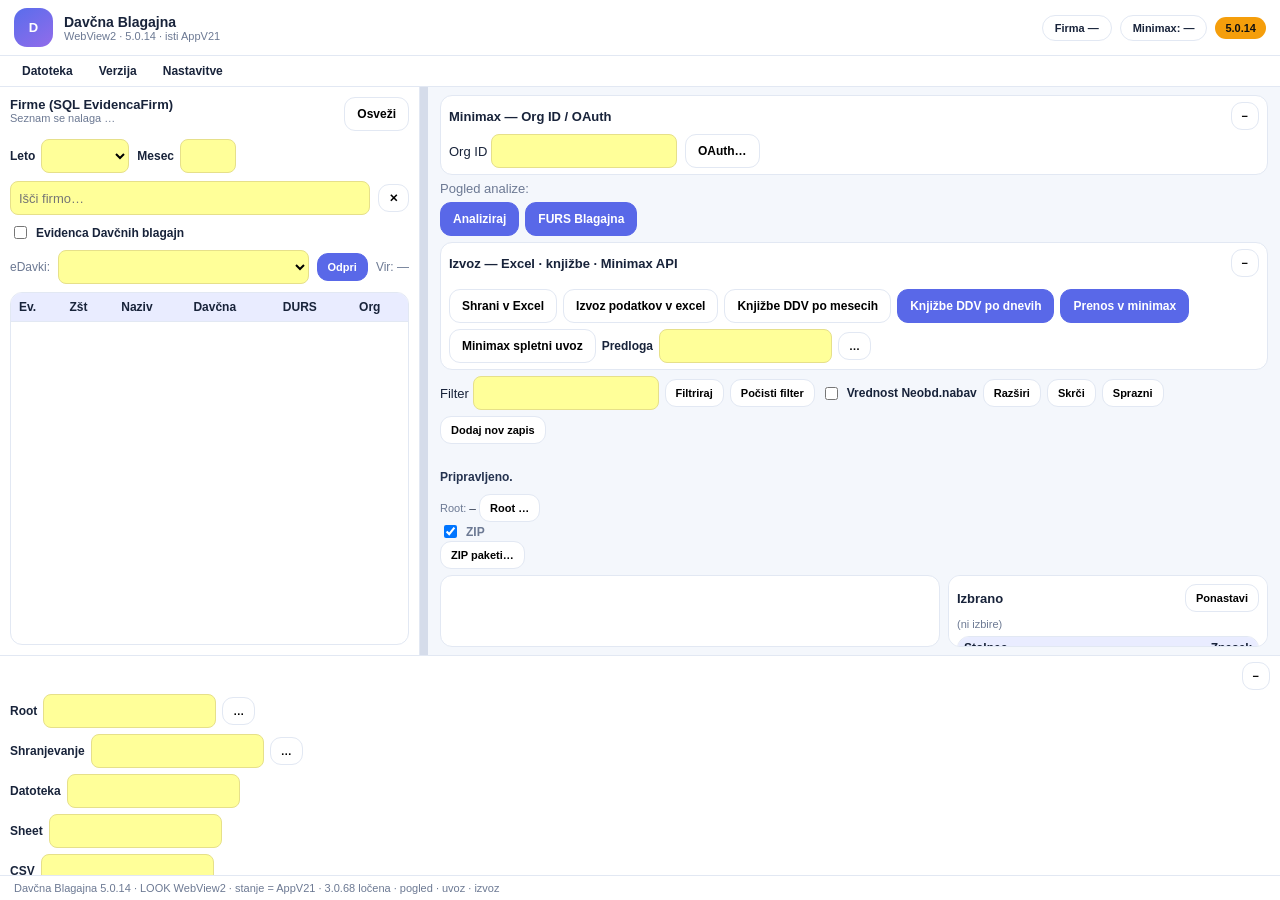
==== ui/index.html @ e992f658 "5.1 korak 8b: nastavitev gostote v Videzu (kompaktno/normalno/prostorno), prenešena iz 4.0" ====
<!doctype html>
<html lang="sl">
<head>
  <meta charset="utf-8">
  <meta name="viewport" content="width=device-width,initial-scale=1">
  <title>Davčna Blagajna 5.0.14</title>
  <link rel="stylesheet" href="app.css">
</head>
<body>
<div class="app" id="app">
  <header class="appbar">
    <div class="brand">
      <div class="brandlogo">D</div>
      <div>
        <div class="brandtitle">Davčna Blagajna</div>
        <div class="branddesc" id="brandVer">WebView2 · 5.0.14 · isti AppV21</div>
      </div>
    </div>
    <div class="appbarMeta">
      <span class="pill" id="companyPill">Firma —</span>
      <span class="pill" id="mmPill">Minimax: —</span>
      <span class="badge">5.0.14</span>
    </div>
  </header>

  <nav class="menubar">
    <div class="menu">
      <button type="button" data-tip="Datoteka">Datoteka</button>
      <div class="menuDrop">
        <button type="button" data-act="reload" data-tip="Osveži firme iz SQL Evidence firm.">Osveži firme</button>
        <button type="button" data-act="history" data-tip="Zgodovina sprememb verzij.">Zgodovina verzij …</button>
        <button type="button" data-act="legacy_tk" data-tip="Rollback: odpre nespremenjeno Davčno Blagajno 3.0.68 (Tk) iz mape D:\PISARNA\Python\DavčnaBlagajna. To okno ostane odprto; stanje ni skupno.">Odpri Tk 3.0.68 …</button>
        <hr>
        <button type="button" data-act="close" data-tip="Zapre okno.">Izhod</button>
      </div>
    </div>
    <div class="menu">
      <button type="button" data-tip="Verzija 5.0">Verzija</button>
      <div class="menuDrop">
        <button type="button" data-act="history" data-tip="Dnevnik verzij.">Zgodovina sprememb …</button>
      </div>
    </div>
    <div class="menu">
      <button type="button" data-tip="Nastavitve — vsebina 3.0.68">Nastavitve</button>
      <div class="menuDrop">
        <button type="button" data-act="settings" data-tip="LOOK videz (accent, tema). Tk dialog je odstranjen.">Videz in postavitev …</button>
        <button type="button" data-act="videz" data-tip="Hitri WebView2 videz (accent/tema).">Hitri videz WebView2 …</button>
        <button type="button" data-act="oauth" data-tip="OAuth / Minimax poverilnice.">OAuth / Minimax …</button>
      </div>
    </div>
  </nav>

  <div class="workspace">
    <aside class="leftPane">
      <div class="paneHead">
        <div>
          <div class="panelTitle">Firme (SQL EvidencaFirm)</div>
          <div class="panelDesc" id="countLabel">Seznam se nalaga …</div>
        </div>
        <button class="btn" id="btnReload" data-tip="Osveži seznam firm iz SQL Evidence firm (dbo.Clients).">Osveži</button>
      </div>
      <div class="periodRow">
        <label>Leto <select id="yearIn" class="field-yellow" data-tip="Leto obdobja analize in FURS Od/do."></select></label>
        <label>Mesec <input id="monthIn" type="number" min="1" max="12" class="field-yellow" data-tip="Mesec (1–12) za analizo, FURS in knjižbe."></label>
      </div>
      <div class="searchRow">
        <input id="searchIn" class="search field-yellow" placeholder="Išči firmo…" data-tip="Filter firm po Zšt, nazivu, davčni, DURS.">
        <button class="btn sm" id="btnClearSearch" data-tip="Počisti iskalno polje.">✕</button>
      </div>
      <div class="leftChecks">
        <label class="check"><input type="checkbox" id="chkEvidenca" data-tip="Prikaže samo firme z evidenco davčnih blagajn (kljukica Ev.)."> Evidenca Davčnih blagajn</label>
      </div>
      <div class="linksRow">
        <span class="muted">eDavki:</span>
        <select id="edavkiLink" class="field-yellow" data-tip="Povezava iz Nastavitve → Povezave."></select>
        <button class="btn sm primary" id="btnEdavki" data-tip="Odpri izbrano povezavo v Chrome (DURS izbrane firme).">Odpri</button>
        <span class="muted" id="srcLbl">Vir: —</span>
      </div>
      <div class="listwrap">
        <table id="companyTable">
          <thead><tr><th>Ev.</th><th>Zšt</th><th>Naziv</th><th>Davčna</th><th>DURS</th><th>Org</th></tr></thead>
          <tbody></tbody>
        </table>
      </div>
    </aside>

    <div class="splitter" id="splitter"></div>

    <section class="rightPane">
      <div class="collapsible" id="mmBar">
        <div class="colHead">
          <strong>Minimax — Org ID / OAuth</strong>
          <button type="button" class="btn sm colToggle" data-target="mmBarBody" data-tip="Skrči ali razširi vrstico Org ID.">−</button>
        </div>
        <div class="colBody" id="mmBarBody">
          <label>Org ID <input id="orgIdIn" class="field-yellow" readonly data-tip="Org ID izbrane firme (SQL)."></label>
          <button class="btn" id="btnOauth" data-tip="Odpre nastavitve OAuth za Minimax API (Client ID, Secret, token).">OAuth…</button>
        </div>
      </div>

      <div class="viewHdr">
        <span class="muted">Pogled analize:</span>
        <div class="tabs" id="viewTabs" role="tablist"></div>
      </div>

      <div class="panelBlock" id="panelBlagajnaActions">
        <div class="actionBar">
          <button class="btn primary" id="btnAnalyze" data-tip="Isti gumb kot 3.0.68 Analiziraj: uvozi CSV/ZIP iz mape Blagajna in napolni drevo. Če podatki v mapi že so, se uvozijo tudi ob izboru firme.">Analiziraj</button>
          <button class="btn primary" id="btnFurs" data-tip="V že odprtem Chrome odpre DPR-PakR in v ~2 s vpiše Od/do. ZIP cilj: mapa Blagajna\YYYY-MM.zip. Avtomatika Pripravi+ZIP = kljukica selenium_auto v Nastavitve → Dostop.">FURS Blagajna</button>
          <span class="note" id="fursZipHint"></span>
        </div>
      </div>

      <div class="panelBlock hidden" id="panelKirkpr">
        <div class="subTabs" id="kirkprBookTabs"></div>
        <div class="subTabs" id="kirkprSourceTabs"></div>
        <div class="actionBar" id="kirkprEdavkiBar">
          <button class="btn primary" id="btnPrenosEdavki" data-tip="Prenos KIR/KPR eDavki v Chrome (:9222) — CDP Od/do + Išči, brez Selenium.">Prenos KIR/KPR eDavki</button>
          <button class="btn primary" id="btnUvoziKirkpr" data-tip="Uvozi KIR in KPR iz ZIP evidenca eDavki (DDV_KIR_KPR).">Uvozi podatke</button>
        </div>
        <div class="actionBar hidden" id="kirkprMinimaxBar">
          <button class="btn primary" id="btnPrenosMm" data-tip="Prenos KIR/KPR Minimax (povezava iz Nastavitve).">Prenos KIR/KPR minimax</button>
          <button class="btn primary" id="btnUvoziKirkpr2" data-tip="Uvozi KIR/KPR iz Minimax ZIP/XML v mapi DDV.">Uvozi podatke</button>
        </div>
      </div>

      <div class="panelBlock hidden" id="panelCompareKirkpr">
        <p class="note">Primerjava eDavki KIR/KPR ↔ Minimax XML (prednastavitve iz Nastavitve → Primerjave datotek).</p>
        <div class="actionBar">
          <button class="btn primary" id="btnComparePresets" data-tip="Zaženi označene prednastavitve primerjave.">Primerjaj</button>
          <button class="btn" id="btnAddRecord" data-tip="Dodaj nov zapis Minimax knjižbe (KIR/KPR).">Dodaj nov zapis</button>
        </div>
        <div class="presetList" id="comparePresetListKirkpr"></div>
      </div>
      <div class="panelBlock hidden" id="panelCompareFiles">
        <div class="actionBar">
          <button class="btn" id="btnCompareManual" data-tip="Ročna primerjava dveh datotek (izberi točno 2).">Primerjaj datoteki (ročno)</button>
          <button class="btn primary" id="btnComparePresets2" data-tip="Prednastavljene primerjave.">Primerjaj</button>
        </div>
        <div class="presetList" id="comparePresetListFiles"></div>
      </div>

      <div class="collapsible" id="exportBar">
        <div class="colHead">
          <strong>Izvoz — Excel · knjižbe · Minimax API</strong>
          <button type="button" class="btn sm colToggle" data-target="exportBody" data-tip="Skrči ali razširi izvoz.">−</button>
        </div>
        <div class="colBody" id="exportBody">
          <div class="subTabs" id="exportTabs"></div>
          <div id="exportExcel" class="actionBar wrap">
            <button class="btn" id="btnSaveExcel" data-tip="Shrani trenutne rezultate analize v Excel (Blagajna.xlsx).">Shrani v Excel</button>
            <button class="btn" id="btnExportExcel" data-tip="Izvozi analizo v ločen Excel.">Izvoz podatkov v excel</button>
            <button class="btn" id="btnKnjMesec" data-tip="Kopira mesečne knjižbe DDV v predlogo KnjizbeInDDV.xlsx.">Knjižbe DDV po mesecih</button>
            <button class="btn primary" id="btnKnjDan" data-tip="Kopira dnevne knjižbe DDV v predlogo za označene/izbrane dneve.">Knjižbe DDV po dnevih</button>
            <button class="btn primary" id="btnPrenosMinimax" data-tip="Prenos v Minimax: če je API mogoč, gre API in pasica to pove. Če API ni mogoč, oddaja Excel (spletni uvoz) — pasica to izrecno javi.">Prenos v minimax</button>
            <button class="btn" id="btnMinimaxUvoz" data-tip="Oddaja Excel: spletni uvoz v WebView2 (KN → Excel → Uvozi). Pasica javi, da to ni API.">Minimax spletni uvoz</button>
            <label class="fldInline">Predloga <input id="tplIn" class="field-yellow" data-tip="Pot do predloge knjižb (privzeto D:\Trops\MiniMax\KnjizbeInDDV.xlsx).">
              <button class="btn sm" id="btnPickTpl" data-tip="Izberi Excel predlogo za knjižbe.">…</button>
            </label>
          </div>
          <div id="exportApi" class="actionBar wrap hidden">
            <button class="btn" id="btnSendMonth" data-tip="Mesečni prenos: API če je mogoč, sicer pasica javi Oddaja Excel.">Pošlji mesečne podatke v Minimax API</button>
            <button class="btn primary" id="btnSendDaily" data-tip="Dnevni prenos: API če je mogoč, sicer pasica javi Oddaja Excel (spletni uvoz).">Pošlji dnevne podatke v Minimax API</button>
          </div>
        </div>
      </div>

      <div class="treeToolbar">
        <label>Filter <input id="docFilter" class="field-yellow" data-tip="Delni niz za Zap. št. / P3. Enter ali Filtriraj. Podpora za *."></label>
        <button class="btn sm" id="btnFilter" data-tip="Filtrira dokumente v drevesu po delnem nizu.">Filtriraj</button>
        <button class="btn sm" id="btnFilterClear" data-tip="Počisti filter dokumentov in prikaže vse vrstice.">Počisti filter</button>
        <label class="check"><input type="checkbox" id="chkNeob" data-tip="Vključi neobdavčljive nabave (P10) v Vrednost računa pri KIR."> Vrednost Neobd.nabav</label>
        <button class="btn sm" id="btnExpand" data-tip="Razširi vse veje drevesa rezultatov.">Razširi</button>
        <button class="btn sm" id="btnCollapse" data-tip="Skrči drevo na leta/mesece.">Skrči</button>
        <button class="btn sm" id="btnClearTree" data-tip="Izbriše označeno vrstico iz drevesa (leto/mesec/dan). Enako kot Delete v 3.0.68.">Sprazni</button>
        <button class="btn sm" id="btnAddRecord2" data-tip="Dodaj nov zapis Minimax knjižbe (KIR/KPR).">Dodaj nov zapis</button>
      </div>
      <div class="checkedLine" id="checkedSum"></div>
      <div class="statusLine" id="statusLine">Pripravljeno.</div>
      <div class="rootLine">
        <span class="muted">Root:</span> <code id="rootLbl">—</code>
        <button class="btn sm" id="btnPickRoot" data-tip="Izberi koreninsko mapo firme (…\Blagajna).">Root …</button>
        <label class="check"><input type="checkbox" id="chkZip" checked data-tip="Vključi ZIP pakete v analizo davčne blagajne."> ZIP</label>
        <button class="btn sm" id="btnZipPaketi" data-tip="Nastavitve ZIP paketov — katere mesečne ZIP datoteke vključiti.">ZIP paketi…</button>
        <span class="muted" id="autoHint"></span>
      </div>

      <div class="treeSplit">
        <div class="tablewrap" id="treeWrap">
          <table id="treeTable"><thead id="treeHead"></thead><tbody id="treeBody"></tbody></table>
        </div>
        <aside class="detailPane" id="detailPane">
          <div class="detailHead">
            <div class="panelTitle">Izbrano</div>
            <button type="button" class="btn sm" id="btnResetDetail" data-tip="Ponastavi izbor v drevesu in počisti analitični panel. Podatki analize ostanejo.">Ponastavi</button>
          </div>
          <div class="panelDesc" id="detailTitle">(ni izbire)</div>
          <div class="tablewrap detailTableWrap">
            <table id="detailTable">
              <thead><tr><th>Stolpec</th><th class="num">Znesek</th></tr></thead>
              <tbody id="detailRows"></tbody>
            </table>
          </div>
          <div class="panelDesc" id="analysisInfo"></div>
        </aside>
      </div>
    </section>
  </div>

  <div class="bottomPane">
    <div class="colHead">
      <div class="subTabs" id="settingsTabs"></div>
      <button type="button" class="btn sm colToggle" data-target="bottomBody" data-tip="Skrči spodnji panel poti.">−</button>
    </div>
    <div class="colBody" id="bottomBody">
      <div id="tabPaths" class="settingsTab">
        <div class="formGrid">
          <label>Root <input id="rootIn" class="field-yellow" data-tip="Mapa Blagajna izbrane firme."> <button class="btn sm" id="btnPickRoot2" data-tip="Izberi mapo Root.">…</button></label>
          <label>Shranjevanje <input id="outDirIn" class="field-yellow" data-tip="Mapa za Excel/CSV/izvoz — ob izboru firme = Root."> <button class="btn sm" id="btnPickOut" data-tip="Izberi mapo shranjevanja.">…</button></label>
          <label>Datoteka <input id="outFileIn" class="field-yellow" data-tip="Ime izhodne datoteke (npr. Blagajna.xlsx)."></label>
          <label>Sheet <input id="sheetIn" class="field-yellow" data-tip="Ime lista v Excelu."></label>
          <label>CSV <input id="csvIn" class="field-yellow" data-tip="Ime CSV v ZIP/mapi (privzeto blagajne.csv)."></label>
        </div>
        <p class="note">Root = …\Blagajna. Analiza bere YYYY-MM mape/ZIP. Predloga knjižb = D:\Trops\MiniMax\KnjizbeInDDV.xlsx.</p>
      </div>
      <div id="tabMinimax" class="settingsTab hidden">
        <div class="formGrid">
          <label>DocumentType
            <select id="docTypeIn" class="field-yellow" data-tip="Vrsta dokumenta Minimax API."></select>
          </label>
          <label class="check"><input type="checkbox" id="chkDdv" data-tip="Če je firma zavezanec za DDV, API pošlje IssuedInvoicePostingTaxes."> Podjetje je zavezanec za DDV</label>
          <label>Način plačila <input id="payIn" class="field-yellow" placeholder="(osveži ↻)" data-tip="Način plačila iz Minimax šifranta.">
            <button class="btn sm" id="btnKontiPay" data-tip="Uredi kontiranje načinov plačila.">Konti…</button>
            <button class="btn sm" id="btnPayRefresh" data-tip="Osveži načine plačila iz Minimax.">↻</button>
          </label>
          <label>Vrsta prodaje
            <select id="vrstaIn" class="field-yellow" data-tip="Vrsta prodaje / konto prihodkov."></select>
            <button class="btn sm" id="btnKontiVrsta" data-tip="Uredi kontiranje prihodkov.">Konti…</button>
          </label>
        </div>
      </div>
    </div>
  </div>

  <footer class="footer">
    Davčna Blagajna <span id="footVer">5.0.14</span> · LOOK WebView2 · stanje = AppV21 · 3.0.68 ločena ·
    <span id="footHint">pogled · uvoz · izvoz</span>
  </footer>
</div>

<div class="dlg" id="dlgVidez" hidden>
  <div class="dlgCard">
    <h3>Hitri videz WebView2</h3>
    <p class="note">LOOK videz — Tk dialogov ni. Poti in Minimax so v spodnjem panelu.</p>
    <label class="fld">Tema
      <select id="themeSel"><option value="light">Svetla</option><option value="dark">Temna</option></select>
    </label>
    <label class="fld">Accent <input id="accentIn" type="color" value="#5968e8"></label>
    <label class="fld">Radius <input id="radiusIn" type="number" min="0" max="24" value="11"></label>
    <label class="fld">Pisava <input id="fontIn" type="number" min="11" max="18" value="13"></label>
    <label class="fld" data-tip="Višina gumbov in polj: kompaktno (več vrstic na zaslonu), normalno ali prostorno.">Gostota
      <select id="densitySel"><option value="compact">Kompaktno</option><option value="normal">Normalno</option><option value="comfortable">Prostorno</option></select>
    </label>
    <div class="controls">
      <button class="btn" id="btnResetTheme" data-tip="Ponastavi QUICK (accent #5968e8, radius 11, svetla).">Ponastavi QUICK</button>
      <button class="btn primary" id="btnSaveTheme" data-tip="Shrani videz (ločeno od SQL/poslovnih podatkov).">Shrani</button>
      <button class="btn" id="btnCloseTheme" data-tip="Zapri brez shranjevanja.">Prekliči</button>
    </div>
  </div>
</div>

<div class="dlg" id="dlgLook" hidden>
  <div class="dlgCard dlgWide">
    <h3 id="dlgLookTitle">LOOK</h3>
    <div id="dlgLookBody"></div>
    <div class="controls" id="dlgLookBtns"></div>
  </div>
</div>

<div class="actionHud" id="actionHud" role="status" aria-live="polite" aria-atomic="true" hidden>
  <div class="actionHudTop">
    <span class="actionHudGlyph" aria-hidden="true">⟳</span>
    <div class="actionHudCopy">
      <div class="actionHudTitle">Davčna Blagajna · Potek opravila</div>
      <div class="actionHudContext" id="actionHudContext">LOOK WebView2</div>
    </div>
    <button class="actionHudClose" type="button" id="actionHudClose" data-tip="Skrij pasico poteka. Opravilo v ozadju se ne prekine." aria-label="Skrij pasico">×</button>
  </div>
  <div class="actionHudMessage" id="actionHudMessage">Začenjam …</div>
  <div class="actionHudTrack" role="progressbar" id="actionHudTrack" aria-valuemin="0" aria-valuemax="100" aria-valuenow="0" aria-label="Potek opravila">
    <div class="actionHudFill" id="actionHudFill"></div>
  </div>
  <div class="actionHudFoot">
    <span id="actionHudStage">Opravilo poteka …</span>
    <span>Potek opravila</span>
  </div>
</div>

<div class="tip" id="tip" hidden></div>
<script src="app.js"></script>
</body>
</html>
---- ui/app.css ----
:root{
  --accent:#5968e8;--accent-soft:#e9ecff;--text:#18233a;--muted:#6c7993;
  --bg:#f4f7fc;--card:#ffffff;--line:#e2e8f3;--radius:11px;--ctl-h:34px;
  --font-size:13px;--yellow:#ffff99;--tip-bg:#ffffe0;--left-px:420px;
  font-family:"Segoe UI",Inter,Arial,sans-serif;color-scheme:light;
}
html,body{height:100%;margin:0;background:var(--bg);color:var(--text);font-size:var(--font-size);overflow:hidden}
*{box-sizing:border-box}
button,input,select{font:inherit}button{cursor:pointer}
[hidden]{display:none!important}
body.theme-dark{
  --bg:#121826;--card:#1b2333;--text:#e8eefc;--muted:#9aa8c3;--line:#2a3548;
  --accent-soft:#2a3350;--yellow:#5c5a2e;color-scheme:dark
}

.app{height:100%;display:grid;grid-template-rows:auto auto minmax(0,1fr) auto auto;overflow:hidden}
.hidden{display:none!important}
.leftChecks,.linksRow{display:flex;flex-wrap:wrap;gap:8px;align-items:center;font-size:12px}
.collapsible{border:1px solid var(--line);border-radius:12px;background:var(--card);padding:6px 8px}
.colHead{display:flex;justify-content:space-between;align-items:center;gap:8px;margin-bottom:4px}
.colBody{display:flex;flex-wrap:wrap;gap:8px;align-items:center}
.panelBlock{display:flex;flex-direction:column;gap:6px}
.subTabs{display:flex;gap:4px;flex-wrap:wrap}
.actionBar.wrap{align-items:flex-start}
.fldInline{display:flex;gap:6px;align-items:center;font-size:12px;font-weight:700}
.bottomPane{background:var(--card);border-top:1px solid var(--line);padding:6px 10px;max-height:220px;overflow:auto}
.formGrid{display:flex;flex-direction:column;gap:6px}
.formGrid label{display:flex;flex-wrap:wrap;gap:6px;align-items:center;font-size:12px;font-weight:700}
.treeToolbar{flex-wrap:wrap;align-items:center}
.note{color:var(--muted);font-size:12px;margin:4px 0}

.appbar{display:flex;align-items:center;justify-content:space-between;gap:12px;padding:8px 14px;background:var(--card);border-bottom:1px solid var(--line)}
.brand{display:flex;align-items:center;gap:11px}
.brandlogo{width:39px;height:39px;border-radius:13px;display:grid;place-items:center;color:#fff;font-weight:800;background:linear-gradient(145deg,#596dec,#926cea)}
.brandtitle{font-size:14px;font-weight:800}
.branddesc{color:var(--muted);font-size:11px}
.appbarMeta{display:flex;gap:8px;flex-wrap:wrap;align-items:center}
.pill{border:1px solid var(--line);background:var(--card);border-radius:99px;padding:6px 12px;font-size:11px;font-weight:700;max-width:420px;overflow:hidden;text-overflow:ellipsis;white-space:nowrap}
.badge{background:#f59e0b;color:#111;font-weight:800;font-size:11px;padding:5px 10px;border-radius:999px}

.menubar{display:flex;gap:2px;padding:0 10px;background:var(--card);border-bottom:1px solid var(--line);z-index:20}
.menu{position:relative}
.menu>button{background:transparent;border:0;padding:8px 12px;font-weight:700;font-size:12px;color:var(--text)}
.menu>button:hover,.menu.open>button{background:var(--accent-soft)}
.menuDrop{display:none;position:absolute;left:0;top:100%;min-width:280px;background:var(--card);border:1px solid var(--line);border-radius:10px;box-shadow:0 12px 28px #263f6c1a;padding:6px;z-index:30}
.menu.open .menuDrop{display:block}
.menuDrop button{display:block;width:100%;text-align:left;background:transparent;border:0;padding:8px 10px;border-radius:8px;font-size:12px;font-weight:650}
.menuDrop button:hover{background:var(--accent-soft)}
.menuDrop hr{border:0;border-top:1px solid var(--line);margin:4px 6px}

.workspace{min-height:0;display:grid;grid-template-columns:var(--left-px) 8px minmax(0,1fr);overflow:hidden}
.splitter{cursor:col-resize;background:#d5dcea}
.splitter:hover,.splitter.drag{background:var(--accent)}

.leftPane{background:var(--card);border-right:1px solid var(--line);display:flex;flex-direction:column;min-width:0;padding:10px;gap:8px;overflow:hidden}
.viewHdr{display:flex;align-items:center;gap:10px;flex-wrap:wrap}
.tabs{display:flex;gap:6px;flex-wrap:wrap;align-items:center}

.paneHead{display:flex;justify-content:space-between;align-items:flex-start;gap:8px}
.panelTitle{font-weight:800;font-size:13px}
.panelDesc{color:var(--muted);font-size:11px}
.periodRow,.searchRow{display:flex;gap:8px;align-items:center;flex-wrap:wrap}
.periodRow label{display:flex;gap:6px;align-items:center;font-size:12px;font-weight:700}
.field-yellow{background:var(--yellow)!important;border:1px solid #e6e08a;border-radius:8px;padding:6px 8px;min-height:var(--ctl-h)}
.search{flex:1;min-width:120px}
.listwrap{flex:1;min-height:0;overflow:auto;border:1px solid var(--line);border-radius:12px}
table{width:100%;border-collapse:collapse}
th,td{padding:7px 8px;border-bottom:1px solid var(--line);text-align:left;font-size:12px}
thead th{position:sticky;top:0;background:var(--accent-soft);font-weight:800}
tbody tr{cursor:pointer}
tbody tr:hover{background:var(--accent-soft)}
tbody tr.selected{background:#dbeafe}
body.theme-dark tbody tr.selected{background:#243456}

.rightPane{min-width:0;display:flex;flex-direction:column;padding:8px 12px;gap:6px;overflow:hidden}
.tab{border:1px solid var(--line);background:var(--card);border-radius:999px;padding:6px 12px;font-weight:750;font-size:12px}
.tab.active{background:var(--accent);color:#fff;border-color:var(--accent)}
.actionBar{display:flex;flex-wrap:wrap;gap:6px;align-items:center}
.btn{border:1px solid var(--line);background:var(--card);border-radius:var(--radius);padding:7px 12px;font-weight:750;font-size:12px;min-height:var(--ctl-h)}
.btn:hover{filter:brightness(.97)}
.btn.primary{background:var(--accent);color:#fff;border-color:var(--accent)}
.btn.sm{min-height:28px;padding:4px 10px;font-size:11px}
.check{display:flex;gap:6px;align-items:center;font-size:12px;font-weight:700}
.statusLine{font-size:12px;font-weight:700;color:#24324f;min-height:18px}
body.theme-dark .statusLine{color:#d5defl}
.rootLine{font-size:11px;color:var(--muted)}
.rootLine code{color:var(--text)}
.muted{color:var(--muted)}
.treeToolbar{display:flex;gap:6px}
.checkedLine{font-size:11px;font-weight:700;color:var(--accent);min-height:14px}
.treeSplit{flex:1;min-height:0;display:grid;grid-template-columns:minmax(0,1fr) minmax(260px,320px);gap:8px}
.tablewrap{min-height:0;overflow:auto;border:1px solid var(--line);border-radius:12px;background:var(--card)}
.detailPane{min-height:0;overflow:auto;border:1px solid var(--line);border-radius:12px;background:var(--card);padding:8px;display:flex;flex-direction:column;gap:6px}
.detailHead{display:flex;align-items:center;justify-content:space-between;gap:8px}
.detailTableWrap{flex:1;min-height:80px}
#detailTable{width:100%;border-collapse:collapse;font-size:12px}
#detailTable th,#detailTable td{padding:4px 6px;border-bottom:1px solid var(--line)}
#detailTable .num{text-align:right;font-variant-numeric:tabular-nums}
.presetList{margin-top:6px;border:1px solid var(--line);border-radius:10px;max-height:160px;overflow:auto;background:var(--card)}
.presetList .preset{padding:7px 10px;border-bottom:1px solid var(--line);font-size:12px;display:flex;gap:8px;align-items:flex-start}
.presetList .preset:last-child{border-bottom:0}
.presetList .preset strong{display:block}
.presetList .preset span{color:var(--muted);font-size:11px}
#treeTable .tree-label{font-family:"Segoe UI",Consolas,monospace}
#treeTable .indent-0{padding-left:8px}
#treeTable .indent-1{padding-left:22px}
#treeTable .indent-2{padding-left:36px}
#treeTable .indent-3{padding-left:50px}
#treeTable .indent-4{padding-left:64px}
#treeTable .num{text-align:right;font-variant-numeric:tabular-nums}
#treeTable tr{cursor:pointer}
#treeTable tr:hover,#treeTable tr.selected{background:var(--accent-soft)}
#treeTable .chkCell{width:28px;text-align:center;user-select:none;font-size:14px;cursor:pointer}
#treeTable .tree-caret{display:inline-block;width:14px;color:var(--muted);font-size:11px}
#companyTable .evCell{width:28px;text-align:center;user-select:none}

.footer{padding:6px 14px;background:var(--card);border-top:1px solid var(--line);font-size:11px;color:var(--muted)}

.dlg{position:fixed;inset:0;background:#18233a55;z-index:100;display:grid;place-items:center;padding:24px}
.dlgCard{width:min(480px,100%);background:var(--card);border-radius:16px;padding:18px;box-shadow:0 18px 50px #22315f33}
.dlgWide{width:min(920px,100%);max-height:82vh;overflow:auto}
.dlgTable{width:100%;margin:8px 0}
.dlgTable th,.dlgTable td{font-size:11px}
.dlgCard h3{margin:0 0 8px}
.fld{display:flex;flex-direction:column;gap:4px;margin-bottom:10px;font-weight:700;font-size:12px}
.controls{display:flex;gap:8px;flex-wrap:wrap;margin-top:8px}

.actionHud{position:fixed;right:22px;top:76px;z-index:9998;width:min(390px,calc(100vw - 34px));padding:17px 19px 16px;background:var(--card);color:var(--text);border:1px solid var(--line);border-radius:17px;box-shadow:0 20px 65px #202d5b40;animation:actionHudIn .18s ease-out}
.actionHud[hidden]{display:none!important}
.actionHudTop{display:flex;align-items:center;gap:10px}
.actionHudGlyph{width:38px;height:38px;display:grid;place-items:center;background:var(--accent-soft);color:var(--accent);border-radius:12px;font-size:20px}
.actionHud.running .actionHudGlyph{animation:actionHudSpin 1.1s linear infinite}
.actionHudCopy{flex:1;min-width:0}
.actionHudTitle{font-weight:800;font-size:13px}
.actionHudContext{color:var(--muted);font-size:11px;margin-top:4px}
.actionHudClose{border:0;background:transparent;color:var(--muted);font-weight:800;font-size:20px;min-width:28px}
.actionHudMessage{font-size:12px;line-height:1.5;margin:15px 0 10px;overflow-wrap:anywhere}
.actionHudTrack{height:8px;border-radius:99px;background:var(--accent-soft);overflow:hidden}
.actionHudFill{width:8%;height:100%;background:linear-gradient(90deg,#536de8,#8a66dd);border-radius:inherit;transition:width .35s}
.actionHud.running .actionHudFill{background-size:200% 100%;animation:actionHudPulse 1.3s linear infinite}
.actionHud.error{background:#fff3cd!important;color:#664d03!important;border-color:#ffda6a!important}
.actionHud.done{background:#d1e7dd!important;color:#0f5132!important;border-color:#a3cfbb!important}
.actionHud.error .actionHudFill{background:#d39e00}
.actionHud.done .actionHudFill{background:#198754}
.actionHudFoot{margin-top:9px;display:flex;align-items:center;justify-content:space-between;font-size:10px;color:var(--muted)}
@keyframes actionHudPulse{from{filter:brightness(1)}50%{filter:brightness(1.23)}to{filter:brightness(1)}}
@keyframes actionHudSpin{from{transform:rotate(0deg)}to{transform:rotate(360deg)}}
@keyframes actionHudIn{from{opacity:0;transform:translateY(-9px)}to{opacity:1;transform:translateY(0)}}
@media(max-width:650px){.actionHud{top:10px;right:10px}}

.tip{
  position:fixed;z-index:200;max-width:380px;padding:8px 10px;border-radius:8px;
  background:var(--tip-bg);color:#222;border:1px solid #e6d88a;
  font:9pt "Segoe UI",sans-serif;box-shadow:0 8px 20px #0002;pointer-events:none;white-space:pre-wrap
}
#edavkiLink{min-width:140px;flex:1}
#yearIn{min-width:88px}
/* 5.1: gostota (iz 4.0 appearance.density) */
body.density-compact{--ctl-h:28px}
body.density-compact .btn{padding:4px 10px}
body.density-comfortable{--ctl-h:40px}
body.density-comfortable .btn{padding:9px 14px}
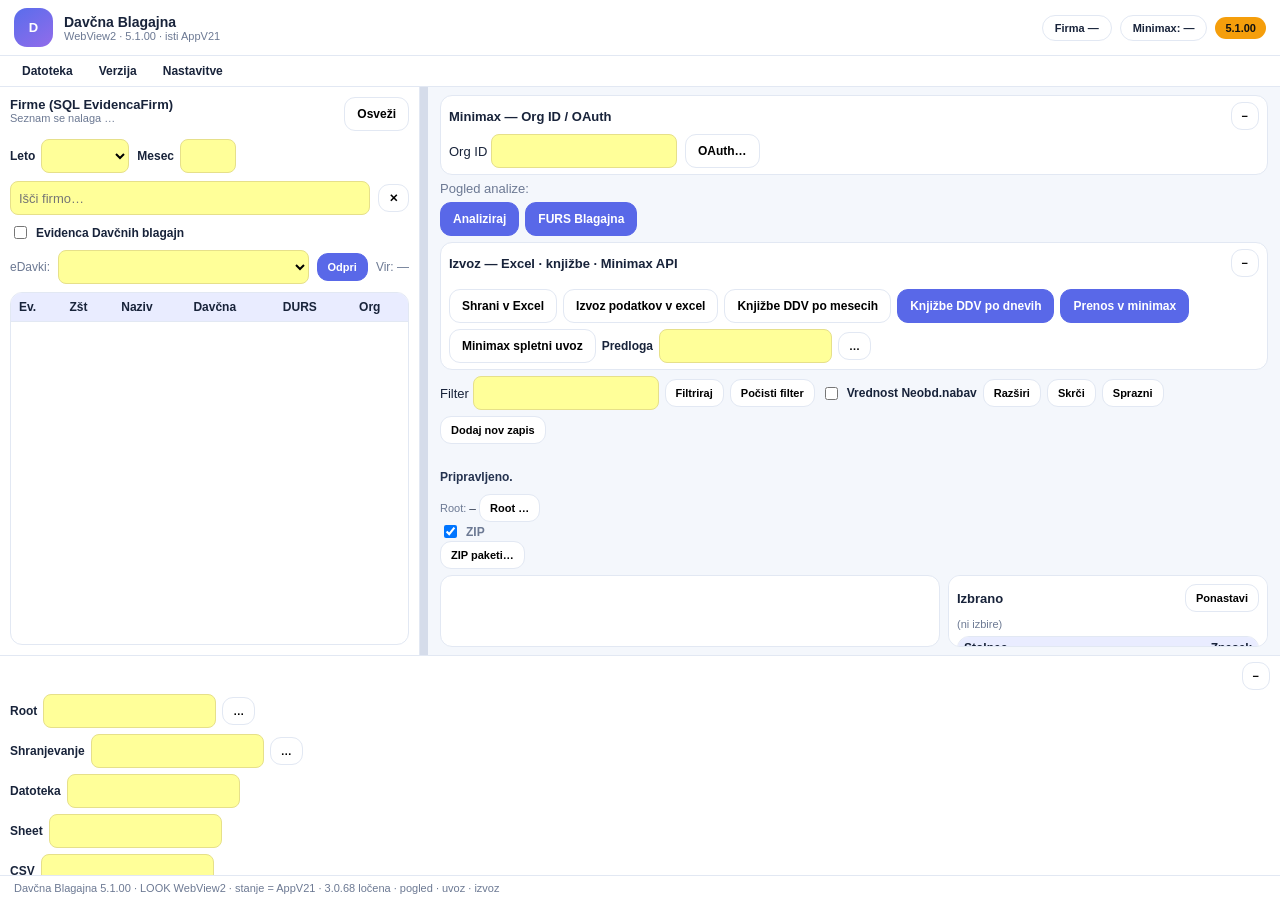
==== commit d1d0a54c: "5.1 korak 9: oznaka verzije 5.0.14 → 5.1.00 (naslov, INSTALL, UI, serija 5.1, dnevnik verzij)" ====
--- a/ui/index.html
+++ b/ui/index.html
@@ -3,7 +3,7 @@
 <head>
   <meta charset="utf-8">
   <meta name="viewport" content="width=device-width,initial-scale=1">
-  <title>Davčna Blagajna 5.0.14</title>
+  <title>Davčna Blagajna 5.1.00</title>
   <link rel="stylesheet" href="app.css">
 </head>
 <body>
@@ -13,13 +13,13 @@
       <div class="brandlogo">D</div>
       <div>
         <div class="brandtitle">Davčna Blagajna</div>
-        <div class="branddesc" id="brandVer">WebView2 · 5.0.14 · isti AppV21</div>
+        <div class="branddesc" id="brandVer">WebView2 · 5.1.00 · isti AppV21</div>
       </div>
     </div>
     <div class="appbarMeta">
       <span class="pill" id="companyPill">Firma —</span>
       <span class="pill" id="mmPill">Minimax: —</span>
-      <span class="badge">5.0.14</span>
+      <span class="badge">5.1.00</span>
     </div>
   </header>
 
@@ -35,7 +35,7 @@
       </div>
     </div>
     <div class="menu">
-      <button type="button" data-tip="Verzija 5.0">Verzija</button>
+      <button type="button" data-tip="Verzija 5.1">Verzija</button>
       <div class="menuDrop">
         <button type="button" data-act="history" data-tip="Dnevnik verzij.">Zgodovina sprememb …</button>
       </div>
@@ -243,7 +243,7 @@
   </div>
 
   <footer class="footer">
-    Davčna Blagajna <span id="footVer">5.0.14</span> · LOOK WebView2 · stanje = AppV21 · 3.0.68 ločena ·
+    Davčna Blagajna <span id="footVer">5.1.00</span> · LOOK WebView2 · stanje = AppV21 · 3.0.68 ločena ·
     <span id="footHint">pogled · uvoz · izvoz</span>
   </footer>
 </div>
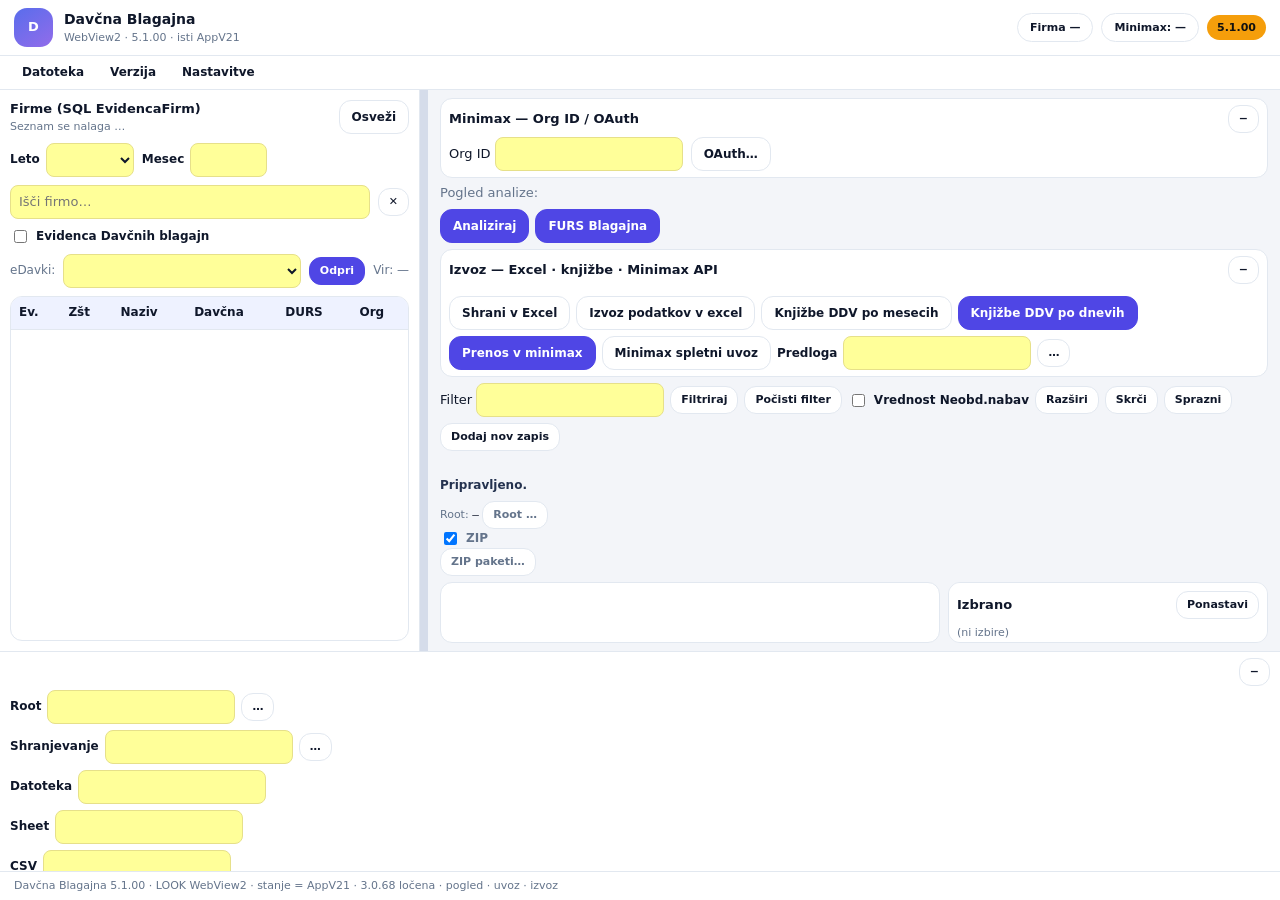
==== commit 8d73b7a9: "5.1 korak 1: videz Trops — CSS žetoni in data-theme (svetla/temna), postavitev nespremenjena" ====
--- a/ui/index.html
+++ b/ui/index.html
@@ -1,5 +1,5 @@
 <!doctype html>
-<html lang="sl">
+<html lang="sl" data-theme="light" data-look="t5">
 <head>
   <meta charset="utf-8">
   <meta name="viewport" content="width=device-width,initial-scale=1">
--- a/ui/app.css
+++ b/ui/app.css
@@ -1,17 +1,33 @@
+/* Davčna Blagajna LOOK — žetoni po Trops Studio 5 (svetla/temna). Postavitev v tem koraku ostane. */
 :root{
-  --accent:#5968e8;--accent-soft:#e9ecff;--text:#18233a;--muted:#6c7993;
-  --bg:#f4f7fc;--card:#ffffff;--line:#e2e8f3;--radius:11px;--ctl-h:34px;
-  --font-size:13px;--yellow:#ffff99;--tip-bg:#ffffe0;--left-px:420px;
-  font-family:"Segoe UI",Inter,Arial,sans-serif;color-scheme:light;
+  --font:"Segoe UI Variable Text","Segoe UI",system-ui,-apple-system,"Helvetica Neue",Arial,sans-serif;
+  --mono:"Cascadia Mono",Consolas,"SFMono-Regular",Menlo,monospace;
+  --bg:#f3f5f9; --surface:#ffffff; --surface-2:#f8fafc; --surface-3:#eef2f7;
+  --text:#0f172a; --text-2:#475569; --muted:#64748b; --line:#e2e8f0; --line-2:#cbd5e1;
+  --accent:#4f46e5; --accent-2:#6366f1; --accent-soft:#eef2ff; --accent-text:#3730a3;
+  --good:#059669; --good-soft:#ecfdf5; --warn:#b45309; --warn-soft:#fffbeb; --bad:#dc2626; --bad-soft:#fef2f2; --info:#0369a1; --info-soft:#f0f9ff;
+  --side:#0f172a; --side-2:#1e293b; --side-text:#cbd5e1; --side-muted:#64748b;
+  --radius:12px; --radius-sm:8px; --shadow:0 1px 2px rgba(15,23,42,.06),0 1px 3px rgba(15,23,42,.08);
+  --shadow-lg:0 20px 50px -12px rgba(15,23,42,.35);
+  --row-h:34px;
+  --card:var(--surface); --ctl-h:var(--row-h); --font-size:13px;
+  --yellow:#ffff99; --tip-bg:#ffffe0; --left-px:420px;
+  color-scheme:light;
 }
-html,body{height:100%;margin:0;background:var(--bg);color:var(--text);font-size:var(--font-size);overflow:hidden}
+[data-theme=dark]{
+  --bg:#0b1120; --surface:#111827; --surface-2:#0f172a; --surface-3:#1f2937;
+  --text:#e5e7eb; --text-2:#cbd5e1; --muted:#94a3b8; --line:#1f2937; --line-2:#334155;
+  --accent:#818cf8; --accent-2:#6366f1; --accent-soft:#1e1b4b; --accent-text:#c7d2fe;
+  --good:#34d399; --good-soft:#052e24; --warn:#fbbf24; --warn-soft:#2a1d05; --bad:#f87171; --bad-soft:#2b0c0c; --info:#38bdf8; --info-soft:#082033;
+  --side:#020617; --side-2:#0f172a; --shadow:0 1px 2px rgba(0,0,0,.4); --shadow-lg:0 20px 50px -12px rgba(0,0,0,.7);
+  --yellow:#5c5a2e; --tip-bg:#3f3b1a;
+  color-scheme:dark;
+}
+html,body{height:100%;margin:0}
+body{font:13px/1.45 var(--font);background:var(--bg);color:var(--text);font-size:var(--font-size);overflow:hidden;-webkit-font-smoothing:antialiased}
 *{box-sizing:border-box}
-button,input,select{font:inherit}button{cursor:pointer}
+button,input,select{font:inherit;color:inherit}button{cursor:pointer}
 [hidden]{display:none!important}
-body.theme-dark{
-  --bg:#121826;--card:#1b2333;--text:#e8eefc;--muted:#9aa8c3;--line:#2a3548;
-  --accent-soft:#2a3350;--yellow:#5c5a2e;color-scheme:dark
-}
 
 .app{height:100%;display:grid;grid-template-rows:auto auto minmax(0,1fr) auto auto;overflow:hidden}
 .hidden{display:none!important}
@@ -69,8 +85,8 @@
 thead th{position:sticky;top:0;background:var(--accent-soft);font-weight:800}
 tbody tr{cursor:pointer}
 tbody tr:hover{background:var(--accent-soft)}
-tbody tr.selected{background:#dbeafe}
-body.theme-dark tbody tr.selected{background:#243456}
+tbody tr.selected{background:var(--accent-soft)}
+[data-theme=dark] tbody tr.selected{background:var(--accent-soft)}
 
 .rightPane{min-width:0;display:flex;flex-direction:column;padding:8px 12px;gap:6px;overflow:hidden}
 .tab{border:1px solid var(--line);background:var(--card);border-radius:999px;padding:6px 12px;font-weight:750;font-size:12px}
@@ -82,7 +98,7 @@
 .btn.sm{min-height:28px;padding:4px 10px;font-size:11px}
 .check{display:flex;gap:6px;align-items:center;font-size:12px;font-weight:700}
 .statusLine{font-size:12px;font-weight:700;color:#24324f;min-height:18px}
-body.theme-dark .statusLine{color:#d5defl}
+[data-theme=dark] .statusLine{color:var(--text)}
 .rootLine{font-size:11px;color:var(--muted)}
 .rootLine code{color:var(--text)}
 .muted{color:var(--muted)}
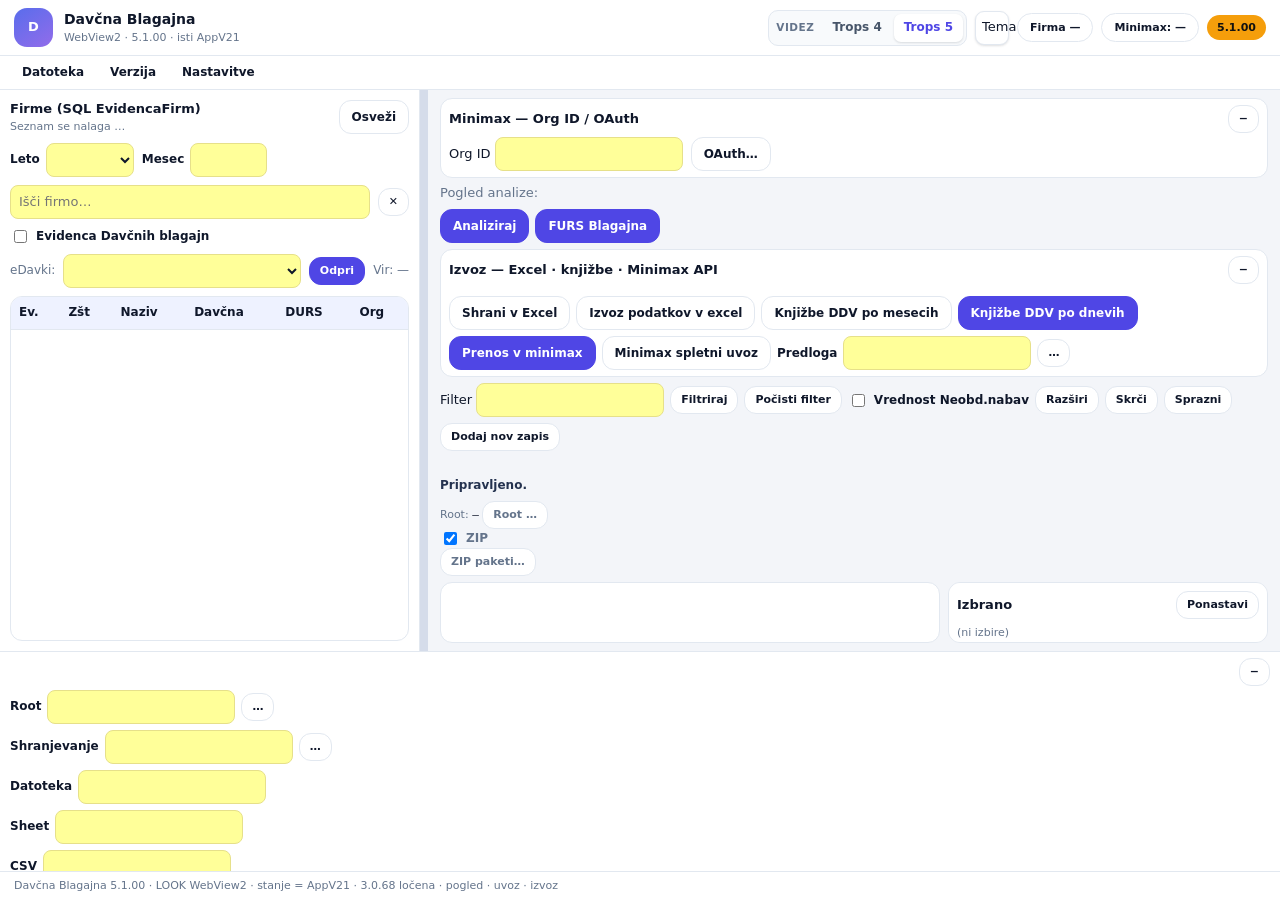
==== commit 4cdeb2ab: "5.1 korak 2: preklop Trops 5 / Trops 4 in svetla/temna tema, izbira se shrani" ====
--- a/ui/index.html
+++ b/ui/index.html
@@ -17,6 +17,12 @@
       </div>
     </div>
     <div class="appbarMeta">
+      <div class="lookSwitch" id="lookSwitch" role="group" aria-label="Videz" title="Videz programa: Trops 4 (klasičen) ali Trops 5 (nov). Spremeni samo izgled — podatki in funkcije ostanejo enaki.">
+        <span class="lookLbl">Videz</span>
+        <button type="button" data-look-btn="t4" aria-pressed="false">Trops 4</button>
+        <button type="button" data-look-btn="t5" aria-pressed="true" class="on">Trops 5</button>
+      </div>
+      <button class="iconBtn" type="button" id="themeBtn" title="Svetla / temna tema" data-tip="Preklop svetle in temne teme. Izbira se shrani.">Tema</button>
       <span class="pill" id="companyPill">Firma —</span>
       <span class="pill" id="mmPill">Minimax: —</span>
       <span class="badge">5.1.00</span>
@@ -252,6 +258,12 @@
   <div class="dlgCard">
     <h3>Hitri videz WebView2</h3>
     <p class="note">LOOK videz — Tk dialogov ni. Poti in Minimax so v spodnjem panelu.</p>
+    <label class="fld">Videz
+      <select id="lookSel">
+        <option value="t5">Trops 5 (nov)</option>
+        <option value="t4">Trops 4 (klasičen)</option>
+      </select>
+    </label>
     <label class="fld">Tema
       <select id="themeSel"><option value="light">Svetla</option><option value="dark">Temna</option></select>
     </label>
@@ -262,7 +274,7 @@
       <select id="densitySel"><option value="compact">Kompaktno</option><option value="normal">Normalno</option><option value="comfortable">Prostorno</option></select>
     </label>
     <div class="controls">
-      <button class="btn" id="btnResetTheme" data-tip="Ponastavi QUICK (accent #5968e8, radius 11, svetla).">Ponastavi QUICK</button>
+      <button class="btn" id="btnResetTheme" data-tip="Ponastavi videz Trops 5, svetla tema.">Ponastavi videz</button>
       <button class="btn primary" id="btnSaveTheme" data-tip="Shrani videz (ločeno od SQL/poslovnih podatkov).">Shrani</button>
       <button class="btn" id="btnCloseTheme" data-tip="Zapri brez shranjevanja.">Prekliči</button>
     </div>
--- a/ui/app.css
+++ b/ui/app.css
@@ -176,3 +176,28 @@
 body.density-compact .btn{padding:4px 10px}
 body.density-comfortable{--ctl-h:40px}
 body.density-comfortable .btn{padding:9px 14px}
+
+
+/* Trops 4/5 preklop in žetoni videza Trops 4 (barve; postavitev pride v koraku 3) */
+.lookSwitch{display:inline-flex;align-items:center;gap:2px;height:36px;padding:3px;border:1px solid var(--line);border-radius:10px;background:var(--surface-2)}
+.lookSwitch .lookLbl{font-size:10.5px;font-weight:700;text-transform:uppercase;letter-spacing:.05em;color:var(--muted);padding:0 6px 0 4px}
+.lookSwitch button{height:28px;border:0;border-radius:7px;background:transparent;padding:0 10px;font-size:12px;font-weight:650;color:var(--text-2);white-space:nowrap}
+.lookSwitch button:hover{color:var(--text)}
+.lookSwitch button.on{background:var(--surface);color:var(--accent);box-shadow:var(--shadow)}
+.iconBtn{width:34px;height:34px;display:inline-grid;place-items:center;border:1px solid var(--line);border-radius:9px;background:var(--surface);color:var(--text);box-shadow:var(--shadow)}
+.iconBtn:hover{background:var(--surface-2);border-color:var(--line-2)}
+
+[data-look=t4]{
+  --font:Inter,"Segoe UI",Arial,sans-serif;
+  --radius:14px; --row-h:27px;
+  --ctl-h:var(--row-h);
+}
+[data-look=t4][data-theme=light]{
+  --bg:#f4f7fc; --surface:#ffffff; --surface-2:#f7f9ff; --surface-3:#eef1fb;
+  --text:#18233a; --text-2:#435575; --muted:#6c7993; --line:#e2e8f3; --line-2:#d7deee;
+  --accent:#5968e8; --accent-2:#596dec; --accent-soft:#e9ecff; --accent-text:#3a46b8;
+  --good:#1b9a72; --warn:#9a6b00; --bad:#c84b63;
+  --shadow:none; --shadow-lg:0 12px 28px #263f6c26;
+  --card:var(--surface);
+}
+[data-look=t4] body{font-size:12.5px}
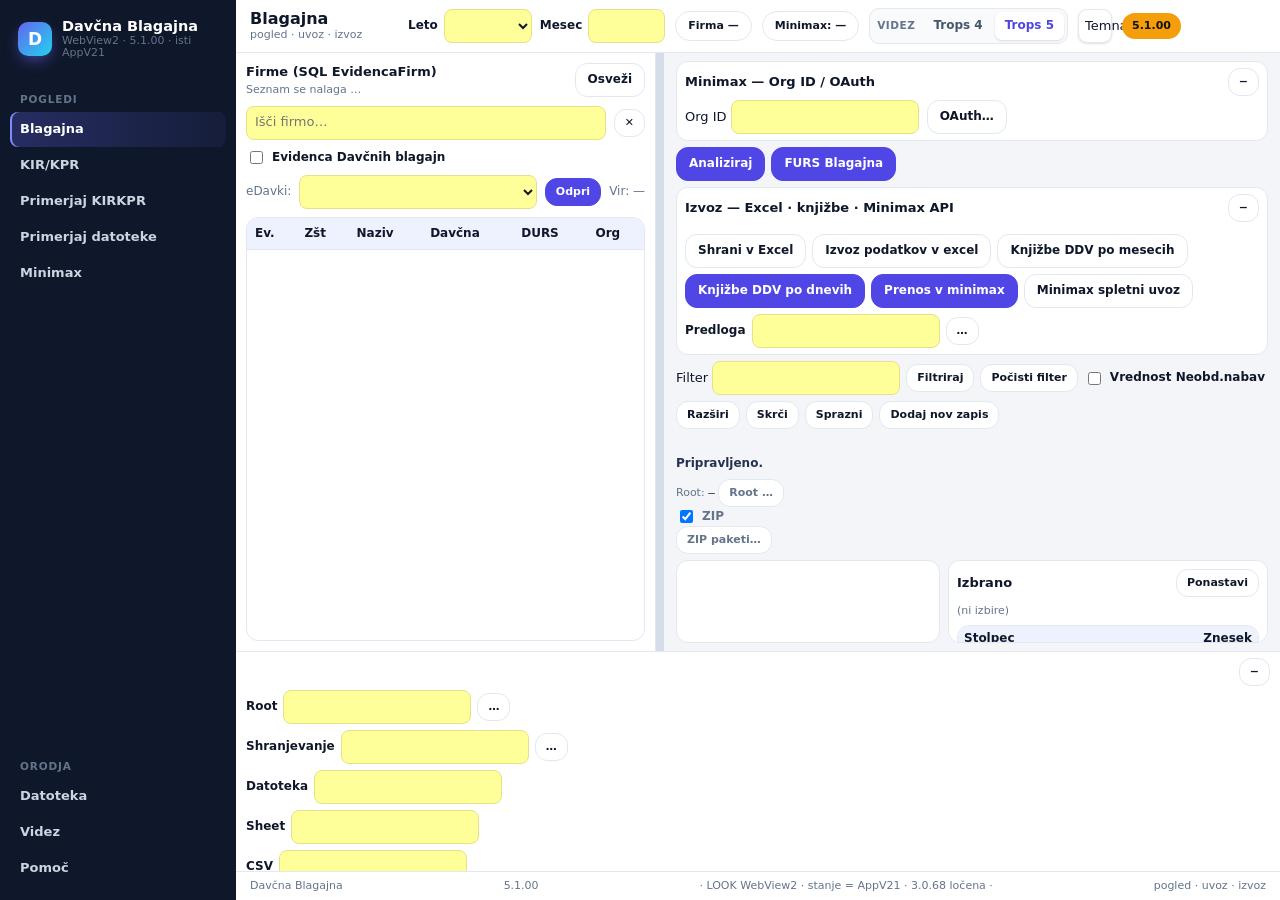
==== commit 702c6600: "5.1 korak 3: temen stranski meni s petimi pogledi, firma in obdobje v orodni vrstici, ukazi v strans" ====
--- a/ui/index.html
+++ b/ui/index.html
@@ -7,56 +7,78 @@
   <link rel="stylesheet" href="app.css">
 </head>
 <body>
-<div class="app" id="app">
-  <header class="appbar">
+<div class="shell" id="app">
+  <aside class="sidebar" id="sidebar">
     <div class="brand">
-      <div class="brandlogo">D</div>
-      <div>
-        <div class="brandtitle">Davčna Blagajna</div>
-        <div class="branddesc" id="brandVer">WebView2 · 5.1.00 · isti AppV21</div>
-      </div>
-    </div>
-    <div class="appbarMeta">
+      <div class="logo">D</div>
+      <div class="brandText">
+        <b>Davčna Blagajna</b>
+        <span id="brandVer">WebView2 · 5.1.00 · isti AppV21</span>
+      </div>
+    </div>
+    <nav class="nav" id="viewNav">
+      <div class="navLbl">Pogledi</div>
+      <button class="navItem active" type="button" data-view-idx="0" data-tip="Davčna blagajna: uvoz CSV/ZIP, FURS PakR, drevo.">Blagajna</button>
+      <button class="navItem" type="button" data-view-idx="1" data-tip="KIR/KPR eDavki ali Minimax — prenos in uvoz.">KIR/KPR</button>
+      <button class="navItem" type="button" data-view-idx="2" data-tip="Primerjava eDavki KIR/KPR ↔ Minimax.">Primerjaj KIRKPR</button>
+      <button class="navItem" type="button" data-view-idx="3" data-tip="Prednastavljene in ročne primerjave datotek.">Primerjaj datoteke</button>
+      <button class="navItem" type="button" data-view-idx="4" data-tip="Minimax spletni uvoz in API.">Minimax</button>
+    </nav>
+    <div class="sideTools">
+      <div class="navLbl">Orodja</div>
+      <div class="menuGroup">
+        <button class="navItem" type="button" data-menu="file" data-tip="Datoteka">Datoteka</button>
+        <div class="flyout">
+          <button type="button" data-act="reload" data-tip="Osveži firme iz SQL Evidence firm.">Osveži firme</button>
+          <button type="button" data-act="history" data-tip="Zgodovina sprememb verzij.">Zgodovina verzij …</button>
+          <button type="button" data-act="legacy_tk" data-tip="Rollback: odpre nespremenjeno Davčno Blagajno 3.0.68 (Tk) iz mape D:\PISARNA\Python\DavčnaBlagajna. To okno ostane odprto; stanje ni skupno.">Odpri Tk 3.0.68 …</button>
+          <hr>
+          <button type="button" data-act="close" data-tip="Zapre okno.">Izhod</button>
+        </div>
+      </div>
+      <div class="menuGroup">
+        <button class="navItem" type="button" data-menu="view" data-tip="Videz">Videz</button>
+        <div class="flyout">
+          <button type="button" data-look-act="t5">Videz: Trops 5 (nov)</button>
+          <button type="button" data-look-act="t4">Videz: Trops 4 (klasičen)</button>
+          <hr>
+          <button type="button" data-theme-act="light">Svetla tema</button>
+          <button type="button" data-theme-act="dark">Temna tema</button>
+          <hr>
+          <button type="button" data-act="settings" data-tip="LOOK videz (tema, gostota). Tk dialog je odstranjen.">Videz in postavitev …</button>
+          <button type="button" data-act="videz" data-tip="Hitri videz WebView2 (tema, Trops 4/5, gostota).">Hitri videz WebView2 …</button>
+          <button type="button" data-act="oauth" data-tip="OAuth / Minimax poverilnice.">OAuth / Minimax …</button>
+        </div>
+      </div>
+      <div class="menuGroup">
+        <button class="navItem" type="button" data-menu="help" data-tip="Pomoč in zgodovina verzij">Pomoč</button>
+        <div class="flyout">
+          <button type="button" data-act="history" data-tip="Dnevnik verzij.">Zgodovina sprememb …</button>
+        </div>
+      </div>
+    </div>
+  </aside>
+  <main class="main">
+    <div class="topbar">
+      <div class="titleBlock">
+        <h1 id="pageTitle">Blagajna</h1>
+        <div class="crumbs" id="pageCrumbs">pogled · uvoz · izvoz</div>
+      </div>
+      <div class="periodCtl">
+        <label>Leto <select id="yearIn" class="field-yellow" data-tip="Leto obdobja analize in FURS Od/do."></select></label>
+        <label>Mesec <input id="monthIn" type="number" min="1" max="12" class="field-yellow" data-tip="Mesec (1–12) za analizo, FURS in knjižbe."></label>
+      </div>
+      <span class="pill" id="companyPill">Firma —</span>
+      <span class="pill" id="mmPill">Minimax: —</span>
       <div class="lookSwitch" id="lookSwitch" role="group" aria-label="Videz" title="Videz programa: Trops 4 (klasičen) ali Trops 5 (nov). Spremeni samo izgled — podatki in funkcije ostanejo enaki.">
         <span class="lookLbl">Videz</span>
         <button type="button" data-look-btn="t4" aria-pressed="false">Trops 4</button>
         <button type="button" data-look-btn="t5" aria-pressed="true" class="on">Trops 5</button>
       </div>
-      <button class="iconBtn" type="button" id="themeBtn" title="Svetla / temna tema" data-tip="Preklop svetle in temne teme. Izbira se shrani.">Tema</button>
-      <span class="pill" id="companyPill">Firma —</span>
-      <span class="pill" id="mmPill">Minimax: —</span>
+      <button class="iconBtn" type="button" id="themeBtn" title="Svetla / temna tema" data-tip="Preklop svetle in temne teme. Izbira se shrani.">Temna</button>
       <span class="badge">5.1.00</span>
     </div>
-  </header>
-
-  <nav class="menubar">
-    <div class="menu">
-      <button type="button" data-tip="Datoteka">Datoteka</button>
-      <div class="menuDrop">
-        <button type="button" data-act="reload" data-tip="Osveži firme iz SQL Evidence firm.">Osveži firme</button>
-        <button type="button" data-act="history" data-tip="Zgodovina sprememb verzij.">Zgodovina verzij …</button>
-        <button type="button" data-act="legacy_tk" data-tip="Rollback: odpre nespremenjeno Davčno Blagajno 3.0.68 (Tk) iz mape D:\PISARNA\Python\DavčnaBlagajna. To okno ostane odprto; stanje ni skupno.">Odpri Tk 3.0.68 …</button>
-        <hr>
-        <button type="button" data-act="close" data-tip="Zapre okno.">Izhod</button>
-      </div>
-    </div>
-    <div class="menu">
-      <button type="button" data-tip="Verzija 5.1">Verzija</button>
-      <div class="menuDrop">
-        <button type="button" data-act="history" data-tip="Dnevnik verzij.">Zgodovina sprememb …</button>
-      </div>
-    </div>
-    <div class="menu">
-      <button type="button" data-tip="Nastavitve — vsebina 3.0.68">Nastavitve</button>
-      <div class="menuDrop">
-        <button type="button" data-act="settings" data-tip="LOOK videz (accent, tema). Tk dialog je odstranjen.">Videz in postavitev …</button>
-        <button type="button" data-act="videz" data-tip="Hitri WebView2 videz (accent/tema).">Hitri videz WebView2 …</button>
-        <button type="button" data-act="oauth" data-tip="OAuth / Minimax poverilnice.">OAuth / Minimax …</button>
-      </div>
-    </div>
-  </nav>
-
-  <div class="workspace">
+    <div class="content">  <div class="workspace">
     <aside class="leftPane">
       <div class="paneHead">
         <div>
@@ -65,10 +87,6 @@
         </div>
         <button class="btn" id="btnReload" data-tip="Osveži seznam firm iz SQL Evidence firm (dbo.Clients).">Osveži</button>
       </div>
-      <div class="periodRow">
-        <label>Leto <select id="yearIn" class="field-yellow" data-tip="Leto obdobja analize in FURS Od/do."></select></label>
-        <label>Mesec <input id="monthIn" type="number" min="1" max="12" class="field-yellow" data-tip="Mesec (1–12) za analizo, FURS in knjižbe."></label>
-      </div>
       <div class="searchRow">
         <input id="searchIn" class="search field-yellow" placeholder="Išči firmo…" data-tip="Filter firm po Zšt, nazivu, davčni, DURS.">
         <button class="btn sm" id="btnClearSearch" data-tip="Počisti iskalno polje.">✕</button>
@@ -104,11 +122,7 @@
         </div>
       </div>
 
-      <div class="viewHdr">
-        <span class="muted">Pogled analize:</span>
-        <div class="tabs" id="viewTabs" role="tablist"></div>
-      </div>
-
+      <div class="tabs hidden" id="viewTabs" hidden></div>
       <div class="panelBlock" id="panelBlagajnaActions">
         <div class="actionBar">
           <button class="btn primary" id="btnAnalyze" data-tip="Isti gumb kot 3.0.68 Analiziraj: uvozi CSV/ZIP iz mape Blagajna in napolni drevo. Če podatki v mapi že so, se uvozijo tudi ob izboru firme.">Analiziraj</button>
@@ -247,11 +261,12 @@
       </div>
     </div>
   </div>
-
-  <footer class="footer">
-    Davčna Blagajna <span id="footVer">5.1.00</span> · LOOK WebView2 · stanje = AppV21 · 3.0.68 ločena ·
-    <span id="footHint">pogled · uvoz · izvoz</span>
-  </footer>
+    </div>
+    <footer class="statusbar footer">
+        Davčna Blagajna <span id="footVer">5.1.00</span> · LOOK WebView2 · stanje = AppV21 · 3.0.68 ločena ·
+        <span id="footHint">pogled · uvoz · izvoz</span>
+      </footer>
+  </main>
 </div>
 
 <div class="dlg" id="dlgVidez" hidden>
--- a/ui/app.css
+++ b/ui/app.css
@@ -201,3 +201,60 @@
   --card:var(--surface);
 }
 [data-look=t4] body{font-size:12.5px}
+
+
+/* Trops v5 lupina: temen stranski meni, orodna vrstica, vsebina */
+.shell{display:grid;grid-template-columns:236px minmax(0,1fr);height:100%;background:var(--bg)}
+.sidebar{background:var(--side);color:var(--side-text);display:flex;flex-direction:column;padding:14px 10px;gap:6px;overflow:auto}
+.logo{width:34px;height:34px;border-radius:10px;display:grid;place-items:center;font-weight:800;font-size:17px;color:#fff;background:linear-gradient(135deg,#6366f1,#22d3ee);box-shadow:0 6px 18px -6px #6366f1;flex:none}
+.sidebar .brand{display:flex;align-items:center;gap:10px;padding:4px 8px 14px}
+.brandText{display:flex;flex-direction:column;line-height:1.15;min-width:0}
+.brandText b{color:#fff;font-size:14.5px}
+.brandText span{font-size:11px;color:var(--side-muted)}
+.navLbl{font-size:10.5px;text-transform:uppercase;letter-spacing:.08em;color:var(--side-muted);padding:12px 10px 4px;font-weight:700}
+.nav{display:flex;flex-direction:column;gap:1px}
+.navItem{display:flex;align-items:center;gap:10px;width:100%;border:0;background:transparent;color:var(--side-text);padding:8px 10px;border-radius:8px;text-align:left;font-weight:550}
+.navItem:hover{background:var(--side-2);color:#fff}
+.navItem.active{background:linear-gradient(90deg,rgba(99,102,241,.28),rgba(99,102,241,.08));color:#fff;box-shadow:inset 2px 0 0 #818cf8}
+.sideTools{margin-top:auto;display:flex;flex-direction:column;gap:1px;padding-top:8px}
+.menuGroup{position:relative}
+.flyout{display:none;position:absolute;left:calc(100% + 6px);bottom:0;min-width:280px;background:var(--surface);color:var(--text);border:1px solid var(--line);border-radius:12px;box-shadow:var(--shadow-lg);padding:6px;z-index:80}
+.menuGroup.open>.flyout{display:block}
+.flyout button{display:block;width:100%;text-align:left;background:transparent;border:0;padding:8px 10px;border-radius:8px;font-size:12.5px;font-weight:650;color:var(--text-2)}
+.flyout button:hover{background:var(--accent-soft);color:var(--text)}
+.flyout hr{border:0;border-top:1px solid var(--line);margin:4px 6px}
+.main{display:flex;flex-direction:column;height:100%;min-width:0;overflow:hidden;background:var(--bg)}
+.topbar{display:flex;align-items:center;gap:10px;flex-wrap:wrap;padding:8px 14px;background:var(--surface);border-bottom:1px solid var(--line);flex:none}
+.titleBlock{display:flex;flex-direction:column;line-height:1.15;min-width:140px;margin-right:8px}
+.titleBlock h1{margin:0;font-size:16px;font-weight:800}
+.crumbs{font-size:11px;color:var(--muted)}
+.periodCtl{display:flex;align-items:center;gap:8px}
+.periodCtl label{display:flex;gap:6px;align-items:center;font-size:12px;font-weight:700}
+.content{flex:1 1 auto;min-height:0;display:flex;flex-direction:column;overflow:hidden}
+.content>.workspace{flex:1 1 auto;min-height:0}
+.content>.bottomPane{flex:none}
+.statusbar{display:flex;align-items:center;justify-content:space-between;gap:12px;padding:6px 14px;background:var(--surface);border-top:1px solid var(--line);font-size:11px;color:var(--muted);flex:none}
+
+/* Trops 4: znamka in meni zgoraj, pogledi v svetlem levem stolpcu */
+[data-look=t4] .shell{grid-template-columns:var(--t4-left,248px) minmax(0,1fr);grid-template-rows:auto auto minmax(0,1fr)}
+[data-look=t4] .sidebar{display:contents}
+[data-look=t4] .brand{grid-column:1/-1;grid-row:1;background:var(--surface);border-bottom:1px solid var(--line);padding:8px 14px;margin:0;gap:11px}
+[data-look=t4] .logo{background:linear-gradient(145deg,#596dec,#926cea);box-shadow:none;border-radius:12px}
+[data-look=t4] .brandText b{color:var(--text);font-size:14px;font-weight:800}
+[data-look=t4] .brandText span{color:var(--muted)}
+[data-look=t4] .sideTools{grid-column:1/-1;grid-row:2;flex-direction:row;align-items:stretch;gap:2px;margin:0;padding:0 10px;background:var(--surface);border-bottom:1px solid var(--line);z-index:20}
+[data-look=t4] .sideTools>.navLbl{display:none}
+[data-look=t4] .sideTools .navItem{color:var(--text-2);border-radius:0;padding:7px 12px;min-height:32px;font-size:12px;font-weight:700;width:auto}
+[data-look=t4] .sideTools .navItem:hover,[data-look=t4] .menuGroup.open>.navItem{background:var(--surface-3);color:var(--text)}
+[data-look=t4] .flyout{left:0;bottom:auto;top:100%;border-radius:10px}
+[data-look=t4] .nav{grid-column:1;grid-row:3;background:var(--surface);border-right:1px solid var(--line);padding:10px;overflow:auto;gap:2px;min-height:0}
+[data-look=t4] .nav .navLbl{color:#8591a7}
+[data-look=t4] .nav .navItem{color:var(--text-2);border-radius:10px;padding:7px 10px;font-size:12px;font-weight:700}
+[data-look=t4] .nav .navItem:hover{background:var(--surface-3);color:var(--text)}
+[data-look=t4] .nav .navItem.active{background:var(--accent-soft);color:var(--accent);box-shadow:inset 3px 0 0 var(--accent)}
+[data-look=t4] .main{grid-column:2;grid-row:3;min-height:0}
+[data-look=t4] .topbar{background:var(--surface);padding:6px 12px}
+[data-look=t4] .titleBlock h1{font-size:15px}
+[data-look=t4][data-theme=dark] .brand,
+[data-look=t4][data-theme=dark] .sideTools,
+[data-look=t4][data-theme=dark] .nav{background:var(--surface)}
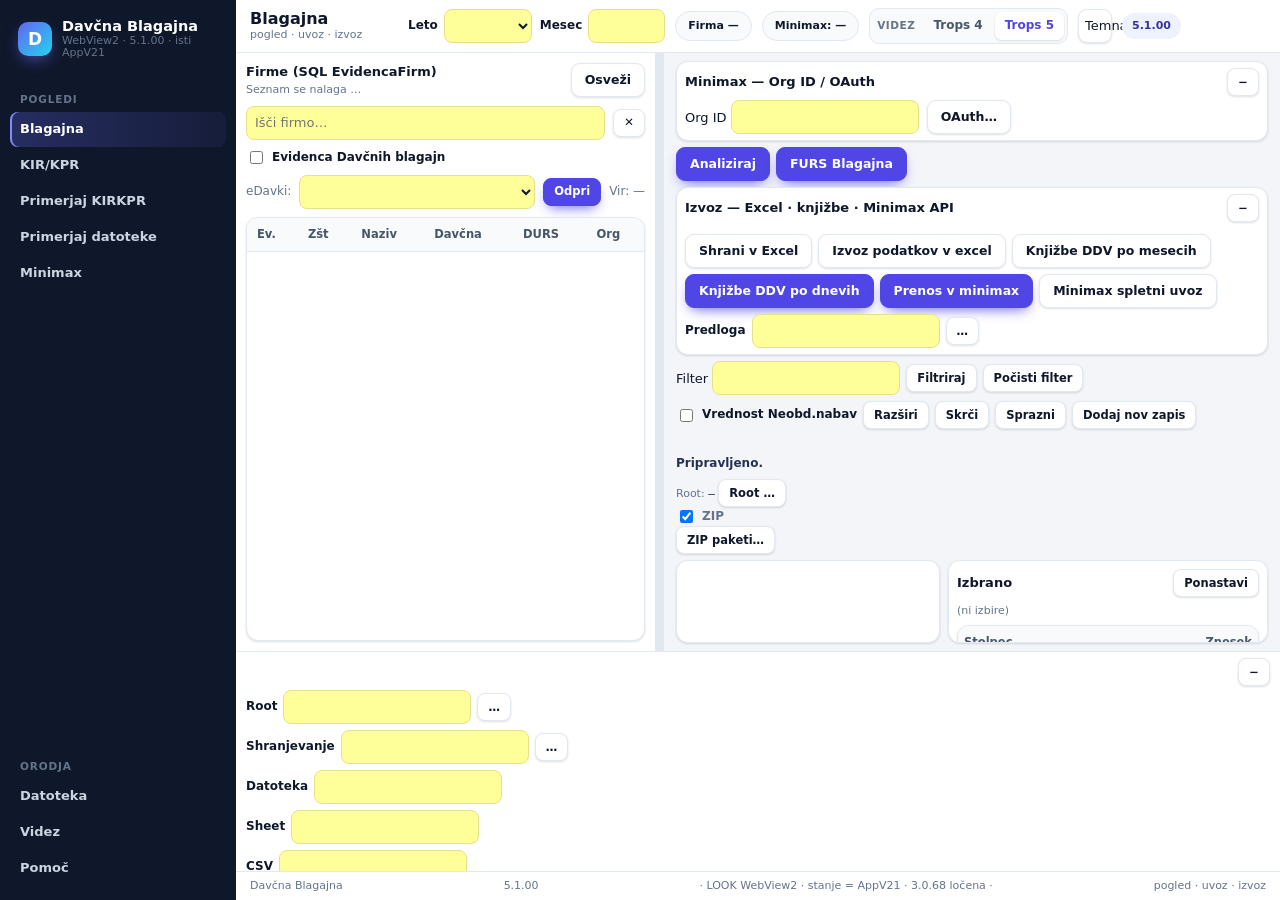
==== commit b1aa3fd4: "5.1 korak 4: gumbi, tabele in dialogi v slogu Trops" ====
--- a/ui/index.html
+++ b/ui/index.html
@@ -78,7 +78,8 @@
       <button class="iconBtn" type="button" id="themeBtn" title="Svetla / temna tema" data-tip="Preklop svetle in temne teme. Izbira se shrani.">Temna</button>
       <span class="badge">5.1.00</span>
     </div>
-    <div class="content">  <div class="workspace">
+    <div class="content">
+  <div class="workspace">
     <aside class="leftPane">
       <div class="paneHead">
         <div>
--- a/ui/app.css
+++ b/ui/app.css
@@ -51,8 +51,8 @@
 .brandtitle{font-size:14px;font-weight:800}
 .branddesc{color:var(--muted);font-size:11px}
 .appbarMeta{display:flex;gap:8px;flex-wrap:wrap;align-items:center}
-.pill{border:1px solid var(--line);background:var(--card);border-radius:99px;padding:6px 12px;font-size:11px;font-weight:700;max-width:420px;overflow:hidden;text-overflow:ellipsis;white-space:nowrap}
-.badge{background:#f59e0b;color:#111;font-weight:800;font-size:11px;padding:5px 10px;border-radius:999px}
+.pill{border:1px solid var(--line);background:var(--surface-2);border-radius:99px;padding:6px 12px;font-size:11px;font-weight:700;max-width:420px;overflow:hidden;text-overflow:ellipsis;white-space:nowrap}
+.badge{background:var(--accent-soft);color:var(--accent-text);font-weight:800;font-size:11px;padding:5px 10px;border-radius:999px}
 
 .menubar{display:flex;gap:2px;padding:0 10px;background:var(--card);border-bottom:1px solid var(--line);z-index:20}
 .menu{position:relative}
@@ -65,7 +65,7 @@
 .menuDrop hr{border:0;border-top:1px solid var(--line);margin:4px 6px}
 
 .workspace{min-height:0;display:grid;grid-template-columns:var(--left-px) 8px minmax(0,1fr);overflow:hidden}
-.splitter{cursor:col-resize;background:#d5dcea}
+.splitter{cursor:col-resize;background:var(--line)}
 .splitter:hover,.splitter.drag{background:var(--accent)}
 
 .leftPane{background:var(--card);border-right:1px solid var(--line);display:flex;flex-direction:column;min-width:0;padding:10px;gap:8px;overflow:hidden}
@@ -77,25 +77,25 @@
 .panelDesc{color:var(--muted);font-size:11px}
 .periodRow,.searchRow{display:flex;gap:8px;align-items:center;flex-wrap:wrap}
 .periodRow label{display:flex;gap:6px;align-items:center;font-size:12px;font-weight:700}
-.field-yellow{background:var(--yellow)!important;border:1px solid #e6e08a;border-radius:8px;padding:6px 8px;min-height:var(--ctl-h)}
+.field-yellow{background:var(--yellow)!important;border:1px solid #e6e08a;border-radius:8px;padding:0 8px;height:var(--row-h);min-height:var(--ctl-h);color:var(--text)}
 .search{flex:1;min-width:120px}
-.listwrap{flex:1;min-height:0;overflow:auto;border:1px solid var(--line);border-radius:12px}
+.listwrap{flex:1;min-height:0;overflow:auto;border:1px solid var(--line);border-radius:12px;background:var(--surface);box-shadow:var(--shadow)}
 table{width:100%;border-collapse:collapse}
-th,td{padding:7px 8px;border-bottom:1px solid var(--line);text-align:left;font-size:12px}
-thead th{position:sticky;top:0;background:var(--accent-soft);font-weight:800}
+th,td{padding:0 10px;height:var(--row-h);border-bottom:1px solid var(--line);text-align:left;font-size:12.5px;vertical-align:middle}
+thead th{position:sticky;top:0;background:var(--surface-2);color:var(--text-2);font-weight:700;font-size:11.5px;z-index:1}
 tbody tr{cursor:pointer}
 tbody tr:hover{background:var(--accent-soft)}
 tbody tr.selected{background:var(--accent-soft)}
 [data-theme=dark] tbody tr.selected{background:var(--accent-soft)}
 
 .rightPane{min-width:0;display:flex;flex-direction:column;padding:8px 12px;gap:6px;overflow:hidden}
-.tab{border:1px solid var(--line);background:var(--card);border-radius:999px;padding:6px 12px;font-weight:750;font-size:12px}
+.tab{border:1px solid var(--line);background:var(--surface);border-radius:999px;padding:0 12px;height:28px;font-weight:650;font-size:12px;color:var(--text)}
 .tab.active{background:var(--accent);color:#fff;border-color:var(--accent)}
 .actionBar{display:flex;flex-wrap:wrap;gap:6px;align-items:center}
-.btn{border:1px solid var(--line);background:var(--card);border-radius:var(--radius);padding:7px 12px;font-weight:750;font-size:12px;min-height:var(--ctl-h)}
-.btn:hover{filter:brightness(.97)}
-.btn.primary{background:var(--accent);color:#fff;border-color:var(--accent)}
-.btn.sm{min-height:28px;padding:4px 10px;font-size:11px}
+.btn{display:inline-flex;align-items:center;justify-content:center;gap:7px;height:var(--row-h);min-height:var(--ctl-h);padding:0 13px;border-radius:9px;border:1px solid var(--line);background:var(--surface);font-weight:600;font-size:12.5px;white-space:nowrap;box-shadow:var(--shadow);color:var(--text)}
+.btn:hover{border-color:var(--line-2);background:var(--surface-2)}
+.btn.primary{background:var(--accent);color:#fff;border-color:var(--accent);box-shadow:0 6px 14px -6px var(--accent)}
+.btn.sm{height:28px;min-height:28px;padding:0 10px;font-size:11.5px;border-radius:8px}
 .check{display:flex;gap:6px;align-items:center;font-size:12px;font-weight:700}
 .statusLine{font-size:12px;font-weight:700;color:#24324f;min-height:18px}
 [data-theme=dark] .statusLine{color:var(--text)}
@@ -105,7 +105,7 @@
 .treeToolbar{display:flex;gap:6px}
 .checkedLine{font-size:11px;font-weight:700;color:var(--accent);min-height:14px}
 .treeSplit{flex:1;min-height:0;display:grid;grid-template-columns:minmax(0,1fr) minmax(260px,320px);gap:8px}
-.tablewrap{min-height:0;overflow:auto;border:1px solid var(--line);border-radius:12px;background:var(--card)}
+.tablewrap{min-height:0;overflow:auto;border:1px solid var(--line);border-radius:12px;background:var(--surface);box-shadow:var(--shadow)}
 .detailPane{min-height:0;overflow:auto;border:1px solid var(--line);border-radius:12px;background:var(--card);padding:8px;display:flex;flex-direction:column;gap:6px}
 .detailHead{display:flex;align-items:center;justify-content:space-between;gap:8px}
 .detailTableWrap{flex:1;min-height:80px}
@@ -132,8 +132,8 @@
 
 .footer{padding:6px 14px;background:var(--card);border-top:1px solid var(--line);font-size:11px;color:var(--muted)}
 
-.dlg{position:fixed;inset:0;background:#18233a55;z-index:100;display:grid;place-items:center;padding:24px}
-.dlgCard{width:min(480px,100%);background:var(--card);border-radius:16px;padding:18px;box-shadow:0 18px 50px #22315f33}
+.dlg{position:fixed;inset:0;background:rgba(15,23,42,.45);z-index:100;display:grid;place-items:center;padding:24px}
+.dlgCard{width:min(480px,100%);background:var(--surface);border:1px solid var(--line);border-radius:16px;padding:18px 18px 16px;box-shadow:var(--shadow-lg)}
 .dlgWide{width:min(920px,100%);max-height:82vh;overflow:auto}
 .dlgTable{width:100%;margin:8px 0}
 .dlgTable th,.dlgTable td{font-size:11px}
@@ -172,10 +172,10 @@
 #edavkiLink{min-width:140px;flex:1}
 #yearIn{min-width:88px}
 /* 5.1: gostota (iz 4.0 appearance.density) */
-body.density-compact{--ctl-h:28px}
-body.density-compact .btn{padding:4px 10px}
-body.density-comfortable{--ctl-h:40px}
-body.density-comfortable .btn{padding:9px 14px}
+body.density-compact{--ctl-h:28px;--row-h:28px}
+body.density-compact .btn{height:28px;padding:0 10px}
+body.density-comfortable{--ctl-h:40px;--row-h:40px}
+body.density-comfortable .btn{height:40px;padding:0 14px}
 
 
 /* Trops 4/5 preklop in žetoni videza Trops 4 (barve; postavitev pride v koraku 3) */
@@ -258,3 +258,24 @@
 [data-look=t4][data-theme=dark] .brand,
 [data-look=t4][data-theme=dark] .sideTools,
 [data-look=t4][data-theme=dark] .nav{background:var(--surface)}
+
+
+/* Trops komponente: polja, tabele, dialogi */
+input,select{background:var(--surface);border:1px solid var(--line);border-radius:8px;color:var(--text)}
+input:focus,select:focus,.field-yellow:focus{outline:0;border-color:var(--accent);box-shadow:0 0 0 3px var(--accent-soft)}
+.dlgCard h3{margin:0 0 10px;font-size:15px}
+.dlgWide{width:min(920px,100%);max-height:82vh;overflow:auto}
+#companyTable tbody tr:nth-child(even) td,#treeTable tbody tr:nth-child(even) td{background:var(--surface-2)}
+#companyTable tbody tr:hover td,#treeTable tbody tr:hover td{background:var(--accent-soft)}
+#treeTable tr.selected td,#companyTable tr.selected td{background:var(--accent-soft);color:var(--accent-text)}
+.collapsible,.detailPane,.presetList{box-shadow:var(--shadow)}
+.actionHud{border-radius:16px;box-shadow:var(--shadow-lg)}
+.actionHudFill{background:linear-gradient(90deg,var(--accent),var(--accent-2))}
+[data-look=t4] .btn{height:30px;min-height:30px;padding:0 11px;font-size:12px;font-weight:750;border-radius:11px;box-shadow:none}
+[data-look=t4] .btn.sm{height:26px;min-height:26px;border-radius:9px}
+[data-look=t4] .iconBtn{width:32px;height:32px;border-radius:11px}
+[data-look=t4] .lookSwitch{height:32px;border-radius:11px}
+[data-look=t4] th, [data-look=t4] td{height:27px;font-size:12px;padding:0 8px}
+[data-look=t4] thead th{height:30px;font-size:11.5px;font-weight:800}
+[data-look=t4] .dlgCard{border-radius:14px;box-shadow:var(--shadow-lg)}
+[data-look=t4] .tablewrap,[data-look=t4] .listwrap,[data-look=t4] .collapsible{border-radius:14px;box-shadow:none}
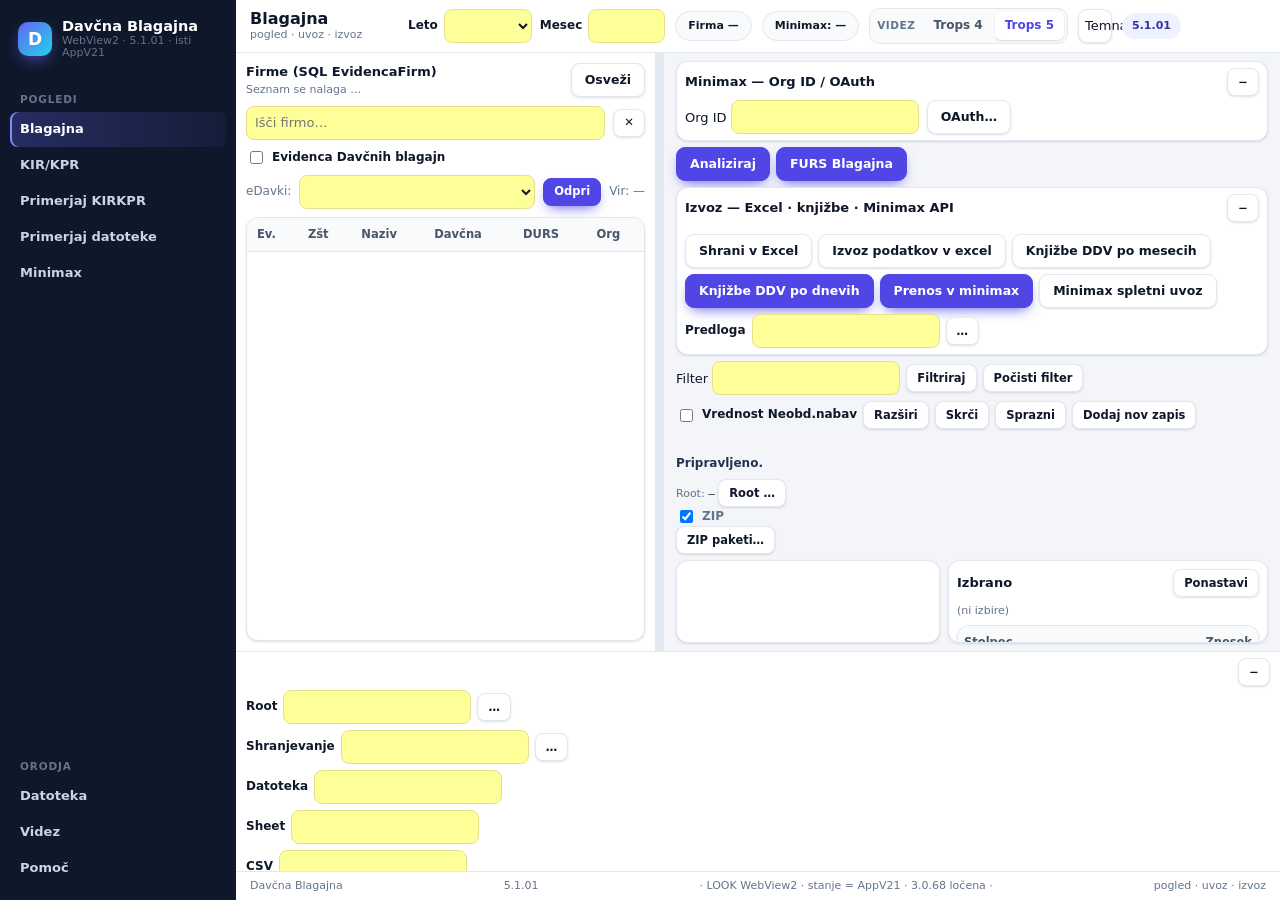
==== commit 3bb68636: "5.1 korak 5: oznaka različice 5.1.01 in zagonski program DavcnaBlagajna_5.1.01.pyw" ====
--- a/ui/index.html
+++ b/ui/index.html
@@ -3,7 +3,7 @@
 <head>
   <meta charset="utf-8">
   <meta name="viewport" content="width=device-width,initial-scale=1">
-  <title>Davčna Blagajna 5.1.00</title>
+  <title>Davčna Blagajna 5.1.01</title>
   <link rel="stylesheet" href="app.css">
 </head>
 <body>
@@ -13,7 +13,7 @@
       <div class="logo">D</div>
       <div class="brandText">
         <b>Davčna Blagajna</b>
-        <span id="brandVer">WebView2 · 5.1.00 · isti AppV21</span>
+        <span id="brandVer">WebView2 · 5.1.01 · isti AppV21</span>
       </div>
     </div>
     <nav class="nav" id="viewNav">
@@ -76,7 +76,7 @@
         <button type="button" data-look-btn="t5" aria-pressed="true" class="on">Trops 5</button>
       </div>
       <button class="iconBtn" type="button" id="themeBtn" title="Svetla / temna tema" data-tip="Preklop svetle in temne teme. Izbira se shrani.">Temna</button>
-      <span class="badge">5.1.00</span>
+      <span class="badge">5.1.01</span>
     </div>
     <div class="content">
   <div class="workspace">
@@ -264,7 +264,7 @@
   </div>
     </div>
     <footer class="statusbar footer">
-        Davčna Blagajna <span id="footVer">5.1.00</span> · LOOK WebView2 · stanje = AppV21 · 3.0.68 ločena ·
+        Davčna Blagajna <span id="footVer">5.1.01</span> · LOOK WebView2 · stanje = AppV21 · 3.0.68 ločena ·
         <span id="footHint">pogled · uvoz · izvoz</span>
       </footer>
   </main>
